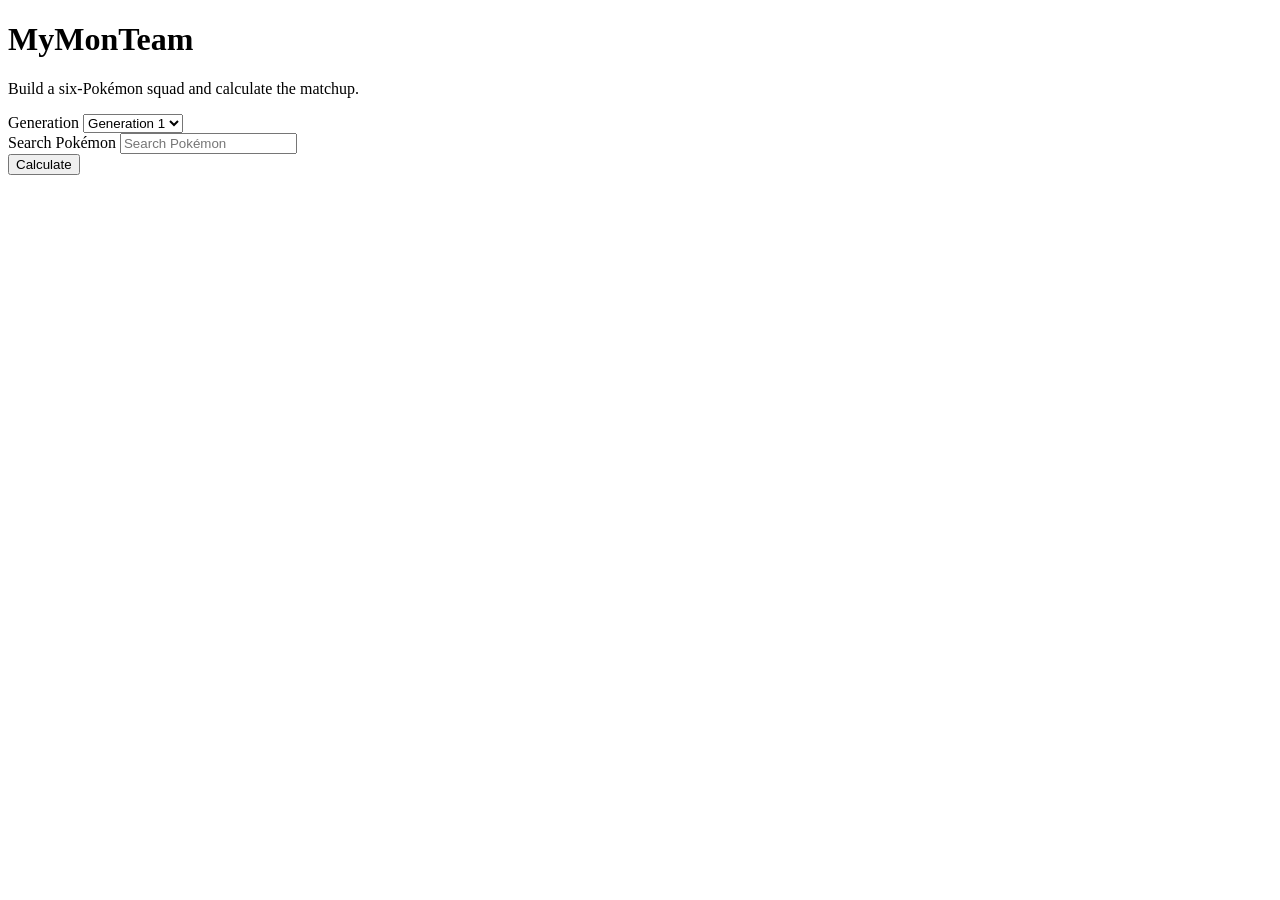
==== MyMonTeam/MyMonTeam.html @ 39538b88 "Create MyMonTeam.html" ====
<!DOCTYPE html>
<html lang="en">
<head>
    <meta charset="UTF-8">
    <meta name="viewport" content="width=device-width, initial-scale=1.0">
    <title>MyMonTeam</title>
    <link rel="stylesheet" href="MyMonTeam.css">
</head>
<body>
    <div class="page">
        <header>
            <div class="brand">
                <div class="pokeball" aria-hidden="true"></div>
                <div>
                    <h1>MyMonTeam</h1>
                    <p class="subtitle">Build a six-Pokémon squad and calculate the matchup.</p>
                </div>
            </div>
            <div class="gen-select">
                <label for="generation">Generation</label>
                <select id="generation" name="generation">
                    <option value="1" selected>Generation 1</option>
                    <option value="2">Generation 2</option>
                    <option value="3">Generation 3</option>
                    <option value="4">Generation 4</option>
                    <option value="5">Generation 5</option>
                    <option value="6">Generation 6</option>
                    <option value="7">Generation 7</option>
                    <option value="8">Generation 8</option>
                    <option value="9">Generation 9</option>
                </select>
            </div>
        </header>

        <section class="search">
            <label for="pokemon-search">Search Pokémon</label>
            <input id="pokemon-search" type="search" name="pokemon-search" placeholder="Search Pokémon">
        </section>
        
        <main class="team-grid" id="team">

        </main>

        <div class="actions">
            <button class="calculate" type="button">Calculate</button>
        </div>
    </div>

    <script src="MyMonTeam.js"></script>
</body>
</html>
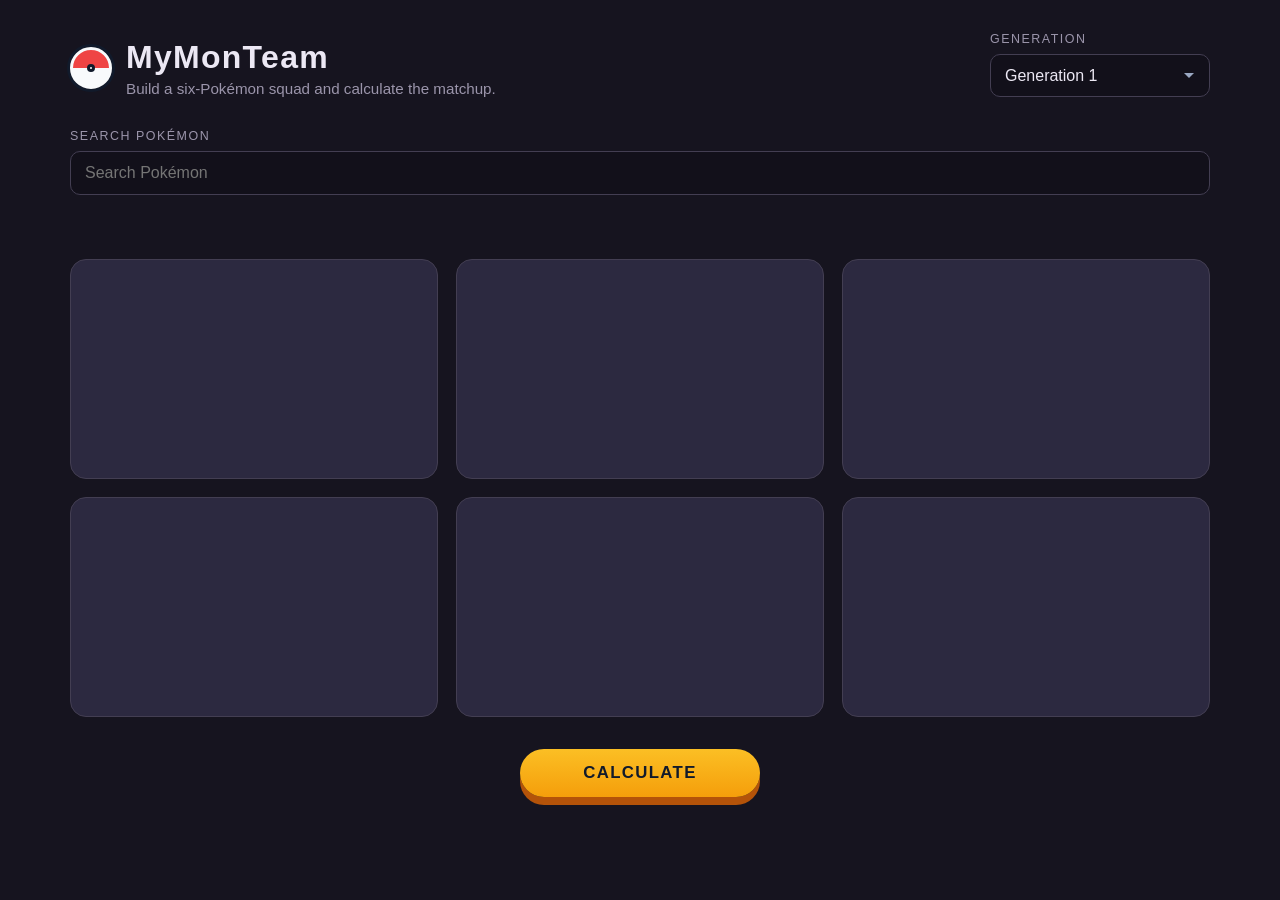
==== commit 9abb1bde: "Update MyMonTeam.html" ====
--- a/MyMonTeam/MyMonTeam.html
+++ b/MyMonTeam/MyMonTeam.html
@@ -1,11 +1,13 @@
 <!DOCTYPE html>
 <html lang="en">
+
 <head>
     <meta charset="UTF-8">
     <meta name="viewport" content="width=device-width, initial-scale=1.0">
     <title>MyMonTeam</title>
     <link rel="stylesheet" href="MyMonTeam.css">
 </head>
+
 <body>
     <div class="page">
         <header>
@@ -34,9 +36,11 @@
 
         <section class="search">
             <label for="pokemon-search">Search Pokémon</label>
-            <input id="pokemon-search" type="search" name="pokemon-search" placeholder="Search Pokémon">
+            <input id="pokemon-search" type="search" name="pokemon-search" placeholder="Search Pokémon"
+                autocomplete="off">
+            <div id="search-results"></div>
         </section>
-        
+
         <main class="team-grid" id="team">
 
         </main>
@@ -48,4 +52,5 @@
 
     <script src="MyMonTeam.js"></script>
 </body>
+
 </html>
--- a/MyMonTeam/MyMonTeam.css
+++ b/MyMonTeam/MyMonTeam.css
@@ -0,0 +1,226 @@
+:root {
+    --bg: #16141f;
+    --panel: #2c2940;
+    --line: #433e52;
+    --text: #ece8f4;
+    --muted: #9b95ab;
+    --accent: #8b7cb8;
+    --slot: #12101a;
+}
+
+* {
+    box-sizing: border-box;
+}
+
+body {
+    margin: 0;
+    min-height: 100vh;
+    font-family: "Trebuchet MS", "Segoe UI", sans-serif;
+    color: var(--text);
+    background: var(--bg);
+}
+
+.page {
+    max-width: 1180px;
+    margin: 0 auto;
+    padding: 32px 20px 64px;
+}
+
+header {
+    display: flex;
+    flex-wrap: wrap;
+    align-items: end;
+    justify-content: space-between;
+    gap: 20px;
+    margin-bottom: 28px;
+}
+
+.brand {
+    display: flex;
+    align-items: center;
+    gap: 14px;
+}
+
+.pokeball {
+    width: 42px;
+    height: 42px;
+    border-radius: 50%;
+    background: linear-gradient(to bottom, #ef4444 49%, #f8fafc 51%);
+    border: 3px solid #f8fafc;
+    position: relative;
+    box-shadow: 0 0 0 3px #111a2b;
+}
+
+.pokeball::after {
+    content: "";
+    position: absolute;
+    inset: 14px;
+    border-radius: 50%;
+    background: #f8fafc;
+    border: 3px solid #111a2b;
+}
+
+h1 {
+    margin: 0;
+    font-size: 2rem;
+    letter-spacing: 0.04em;
+}
+
+.subtitle {
+    margin: 4px 0 0;
+    color: var(--muted);
+    font-size: 0.95rem;
+}
+
+.gen-select {
+    display: flex;
+    flex-direction: column;
+    gap: 8px;
+    min-width: 220px;
+}
+
+label {
+    font-size: 0.78rem;
+    text-transform: uppercase;
+    letter-spacing: 0.12em;
+    color: var(--muted);
+}
+
+select,
+input[type="search"] {
+    width: 100%;
+    color: var(--text);
+    border: 1px solid var(--line);
+    border-radius: 10px;
+    font: inherit;
+}
+
+select {
+    appearance: none;
+    background: var(--slot) url("data:image/svg+xml,%3Csvg xmlns='http://www.w3.org/2000/svg' width='12' height='8' viewBox='0 0 12 8'%3E%3Cpath fill='%239aa8c2' d='M1 1l5 5 5-5'/%3E%3C/svg%3E") no-repeat right 14px center;
+    padding: 12px 38px 12px 14px;
+    cursor: pointer;
+}
+
+input[type="search"] {
+    background: var(--slot);
+    padding: 12px 14px;
+}
+
+select:hover,
+select:focus,
+input[type="search"]:hover,
+input[type="search"]:focus {
+    outline: none;
+    border-color: var(--accent);
+}
+
+.team-grid {
+    display: grid;
+    grid-template-columns: repeat(3, 1fr);
+    gap: 18px;
+}
+
+.mon-card {
+    min-height: 220px;
+    background: var(--panel);
+    border: 1px solid var(--line);
+    border-radius: 16px;
+}
+
+.search {
+    display: flex;
+    flex-direction: column;
+    gap: 8px;
+    margin-top: 32px;
+    margin-bottom: 64px;
+    position: relative;
+    z-index: 10;
+}
+
+.actions {
+    display: flex;
+    justify-content: center;
+    margin-top: 32px;
+}
+
+.calculate {
+    min-width: 240px;
+    border: 0;
+    border-radius: 999px;
+    padding: 14px 28px;
+    font: inherit;
+    font-size: 1.05rem;
+    font-weight: 700;
+    letter-spacing: 0.08em;
+    text-transform: uppercase;
+    color: #111a2b;
+    background: linear-gradient(180deg, #fbbf24 0%, #f59e0b 100%);
+    cursor: pointer;
+    box-shadow: 0 8px 0 #b45309;
+}
+
+.calculate:hover {
+    filter: brightness(1.05);
+}
+
+.calculate:active {
+    transform: translateY(3px);
+    box-shadow: 0 5px 0 #b45309;
+}
+
+@media (max-width: 980px) {
+    .team-grid {
+        grid-template-columns: repeat(2, 1fr);
+    }
+}
+
+@media (max-width: 640px) {
+    .team-grid {
+        grid-template-columns: 1fr;
+    }
+}
+
+.pokemon-result {
+    padding: 10px 12px;
+    background: var(--panel);
+    border: 1px solid var(--line);
+    border-radius: 8px;
+    margin-bottom: 4px;
+    color: var(--text);
+    cursor: pointer;
+}
+
+.pokemon-result:hover {
+    background: var(--accent);
+}
+
+#search-results {
+    position: absolute;
+    top: 100%;
+    left: 0;
+    right: 0;
+    margin-top: 4px;
+    max-height: 320px;
+    overflow-y: auto;
+    z-index: 10;
+}
+
+
+.pokemon-result {
+    padding: 10px 12px;
+    background: var(--panel);
+    border: 1px solid var(--line);
+    border-radius: 8px;
+    margin-bottom: 4px;
+    color: var(--text);
+    cursor: pointer;
+}
+
+.pokemon-result:hover {
+    background: var(--accent);
+}
+
+.pokemon-result[style*="cursor: default"] {
+    cursor: default;
+}
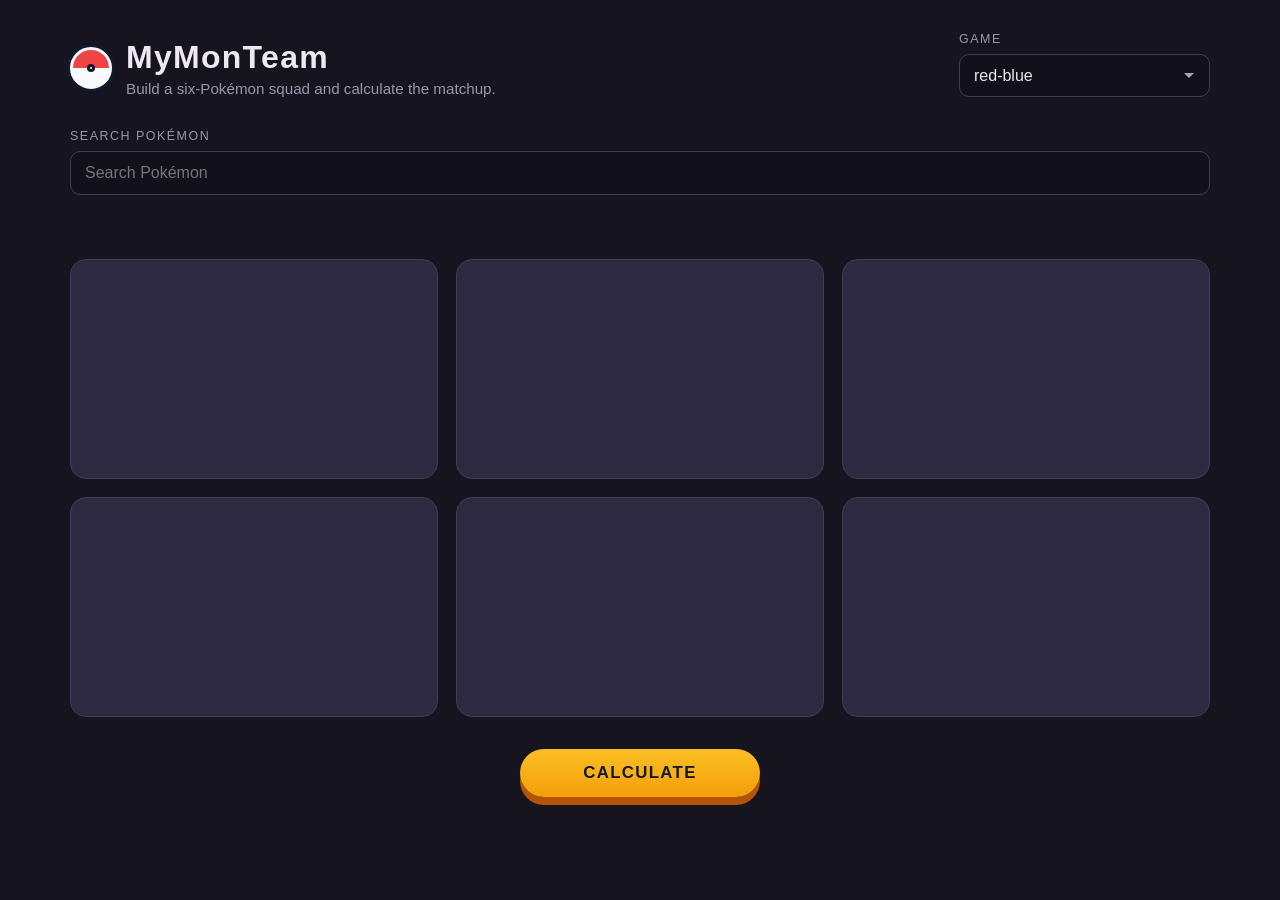
==== commit 34758ac0: "Update MyMonTeam.html" ====
--- a/MyMonTeam/MyMonTeam.html
+++ b/MyMonTeam/MyMonTeam.html
@@ -18,18 +18,22 @@
                     <p class="subtitle">Build a six-Pokémon squad and calculate the matchup.</p>
                 </div>
             </div>
-            <div class="gen-select">
-                <label for="generation">Generation</label>
-                <select id="generation" name="generation">
-                    <option value="1" selected>Generation 1</option>
-                    <option value="2">Generation 2</option>
-                    <option value="3">Generation 3</option>
-                    <option value="4">Generation 4</option>
-                    <option value="5">Generation 5</option>
-                    <option value="6">Generation 6</option>
-                    <option value="7">Generation 7</option>
-                    <option value="8">Generation 8</option>
-                    <option value="9">Generation 9</option>
+            <div class="game-select">
+                <label for="game">Game</label>
+                <select id="game-select" name="game-select">
+                    <option value="generation-i" selected>red-blue</option>
+                    <option value="generation-i">yellow</option>
+                    <option value="generation-ii">gold-silver</option>
+                    <option value="generation-ii">crystal</option>
+                    <option value="generation-iii">ruby-sapphire</option>
+                    <option value="generation-iii">emerald</option>
+                    <option value="generation-iii">firered-leafgreen</option>
+                    <option value="generation-iv">diamond-pearl</option>
+                    <option value="generation-iv">platinum</option>
+                    <option value="generation-iv">heartgold-soulsilver</option>
+                    <option value="generation-v">black-white</option>
+                    <option value="generation-vi">x-y</option>
+                    <option value="generation-vi">omega-ruby-alpha-sapphire</option>
                 </select>
             </div>
         </header>
@@ -37,7 +41,7 @@
         <section class="search">
             <label for="pokemon-search">Search Pokémon</label>
             <input id="pokemon-search" type="search" name="pokemon-search" placeholder="Search Pokémon"
-                autocomplete="off">
+                autocomplete="off" autocorrect="off" spellcheck="false">
             <div id="search-results"></div>
         </section>
 
--- a/MyMonTeam/MyMonTeam.css
+++ b/MyMonTeam/MyMonTeam.css
@@ -1,3 +1,6 @@
+/*
+   Theme Variables
+   */
 :root {
     --bg: #16141f;
     --panel: #2c2940;
@@ -6,12 +9,23 @@
     --muted: #9b95ab;
     --accent: #8b7cb8;
     --slot: #12101a;
-}
-
+
+    --radius-input: 10px;
+    --radius-card: 16px;
+    --radius-results: 14px;
+    --transition: 0.15s ease;
+}
+
+/* Apply consistent sizing to all elements. */
 * {
     box-sizing: border-box;
 }
 
+
+
+/* 
+   Page Layout
+   */
 body {
     margin: 0;
     min-height: 100vh;
@@ -20,12 +34,18 @@
     background: var(--bg);
 }
 
+/* Center the page and limit its maximum width. */
 .page {
     max-width: 1180px;
     margin: 0 auto;
     padding: 32px 20px 64px;
 }
 
+
+
+/* 
+   Header and Branding
+   */
 header {
     display: flex;
     flex-wrap: wrap;
@@ -35,78 +55,97 @@
     margin-bottom: 28px;
 }
 
+/* Align the Poké Ball logo with the site title. */
 .brand {
     display: flex;
     align-items: center;
     gap: 14px;
 }
 
+/* Create the Poké Ball logo using CSS. */
 .pokeball {
+    position: relative;
     width: 42px;
     height: 42px;
+    border: 3px solid #f8fafc;
     border-radius: 50%;
-    background: linear-gradient(to bottom, #ef4444 49%, #f8fafc 51%);
-    border: 3px solid #f8fafc;
-    position: relative;
+    background: linear-gradient(to bottom,
+            #ef4444 49%,
+            #f8fafc 51%);
     box-shadow: 0 0 0 3px #111a2b;
 }
 
+/* Add the center button to the Poké Ball logo. */
 .pokeball::after {
-    content: "";
     position: absolute;
     inset: 14px;
+    content: "";
+    border: 3px solid #111a2b;
     border-radius: 50%;
     background: #f8fafc;
-    border: 3px solid #111a2b;
-}
-
+}
+
+/* Main site title. */
 h1 {
     margin: 0;
     font-size: 2rem;
     letter-spacing: 0.04em;
 }
 
+/* Subtitle beneath the site title. */
 .subtitle {
     margin: 4px 0 0;
     color: var(--muted);
     font-size: 0.95rem;
 }
 
-.gen-select {
+
+
+/* 
+   Form Controls
+   */
+/* Game selector layout. */
+.game-select {
     display: flex;
     flex-direction: column;
     gap: 8px;
     min-width: 220px;
 }
 
+/* Shared styling for form labels. */
 label {
+    color: var(--muted);
     font-size: 0.78rem;
+    letter-spacing: 0.12em;
     text-transform: uppercase;
-    letter-spacing: 0.12em;
-    color: var(--muted);
-}
-
+}
+
+/* Shared styling for the generation selector
+   and Pokémon search input. */
 select,
 input[type="search"] {
     width: 100%;
-    color: var(--text);
     border: 1px solid var(--line);
-    border-radius: 10px;
+    border-radius: var(--radius-input);
+    color: var(--text);
     font: inherit;
 }
 
+/* Customize the generation dropdown. */
 select {
     appearance: none;
+    padding: 12px 38px 12px 14px;
     background: var(--slot) url("data:image/svg+xml,%3Csvg xmlns='http://www.w3.org/2000/svg' width='12' height='8' viewBox='0 0 12 8'%3E%3Cpath fill='%239aa8c2' d='M1 1l5 5 5-5'/%3E%3C/svg%3E") no-repeat right 14px center;
-    padding: 12px 38px 12px 14px;
     cursor: pointer;
 }
 
+/* Style the Pokémon search input. */
 input[type="search"] {
+    padding: 12px 14px;
     background: var(--slot);
-    padding: 12px 14px;
-}
-
+}
+
+/* Highlight form controls when hovered or focused. */
 select:hover,
 select:focus,
 input[type="search"]:hover,
@@ -115,112 +154,198 @@
     border-color: var(--accent);
 }
 
-.team-grid {
-    display: grid;
-    grid-template-columns: repeat(3, 1fr);
-    gap: 18px;
-}
-
-.mon-card {
-    min-height: 220px;
-    background: var(--panel);
-    border: 1px solid var(--line);
-    border-radius: 16px;
-}
-
+
+
+/* 
+   Pokémon Search and Autocomplete
+   */
+/* Position the search dropdown relative to the
+   search section so it overlays the page content. */
 .search {
+    position: relative;
+    z-index: 10;
     display: flex;
     flex-direction: column;
     gap: 8px;
     margin-top: 32px;
     margin-bottom: 64px;
+}
+
+/* Floating autocomplete results panel. */
+#search-results {
+    position: absolute;
+    z-index: 10;
+    top: 100%;
+    right: 0;
+    left: 0;
+    margin-top: 6px;
+    border-radius: var(--radius-results);
+    background: rgba(44, 41, 64, 0.96);
+    box-shadow: 0 10px 30px rgba(0, 0, 0, 0.25);
+    backdrop-filter: blur(20px);
+    -webkit-backdrop-filter: blur(20px);
+    overflow: hidden;
+}
+
+/* Individual Pokémon search results. */
+.pokemon-result {
+    padding: 12px 16px;
+    color: var(--text);
+    cursor: pointer;
+    transition: background var(--transition);
+}
+
+/* Separate consecutive results with subtle borders. */
+.pokemon-result+.pokemon-result {
+    border-top: 1px solid var(--line);
+}
+
+/* Highlight a result when the mouse hovers over it. */
+.pokemon-result:hover {
+    background: rgba(139, 124, 184, 0.25);
+}
+
+/* Visually distinguish the currently selected result. */
+.pokemon-result.highlighted {
+    background: rgba(139, 124, 184, 0.4);
+}
+
+/* Prevent the "No Pokémon found" message from
+   displaying a pointer cursor. */
+.pokemon-result[style*="cursor: default"] {
+    cursor: default;
+}
+
+
+
+/* 
+   Team Grid and Pokémon Cards
+   */
+/* Arrange the six team slots in three columns. */
+.team-grid {
+    display: grid;
+    grid-template-columns: repeat(3, minmax(0, 1fr));
+    gap: 18px;
+}
+
+/* Center the Pokémon content inside each card. */
+.mon-card {
     position: relative;
-    z-index: 10;
-}
-
+    display: flex;
+    flex-direction: column;
+    align-items: center;
+    justify-content: center;
+    gap: 8px;
+    min-height: 220px;
+    background: var(--panel);
+    border: 1px solid var(--line);
+    border-radius: var(--radius-card);
+}
+
+/* Keep Pokémon sprites at a consistent size
+   without distorting their proportions. */
+.pokemon-sprite {
+    width: 140px;
+    height: 140px;
+    object-fit: contain;
+}
+
+/* Style Pokémon names displayed beneath sprites. */
+.pokemon-name {
+    margin: 0;
+    color: var(--text);
+    font-size: 1rem;
+    font-weight: 700;
+    text-transform: capitalize;
+}
+
+/* Remove Pokémon button */
+.remove-pokemon {
+    position: absolute;
+    top: 10px;
+    right: 10px;
+    display: grid;
+    place-items: center;
+    width: 28px;
+    height: 28px;
+    padding: 0;
+    border: 1px solid var(--line);
+    border-radius: 50%;
+    color: var(--text);
+    background: var(--slot);
+    font: inherit;
+    font-size: 20px;
+    line-height: 1;
+    cursor: pointer;
+    transition: background var(--transition);
+}
+
+.remove-pokemon:hover {
+    background: #b91c1c;
+}
+
+.remove-pokemon:focus-visible {
+    outline: 2px solid var(--accent);
+    outline-offset: 2px;
+}
+
+
+
+/* 
+   Calculate Button
+   */
+/* Center the calculate button beneath the team. */
 .actions {
     display: flex;
     justify-content: center;
     margin-top: 32px;
 }
 
+/* Main team calculation button. */
 .calculate {
     min-width: 240px;
+    padding: 14px 28px;
     border: 0;
     border-radius: 999px;
-    padding: 14px 28px;
+    color: #111a2b;
+    background: linear-gradient(180deg,
+            #fbbf24 0%,
+            #f59e0b 100%);
+    box-shadow: 0 8px 0 #b45309;
     font: inherit;
     font-size: 1.05rem;
     font-weight: 700;
     letter-spacing: 0.08em;
     text-transform: uppercase;
-    color: #111a2b;
-    background: linear-gradient(180deg, #fbbf24 0%, #f59e0b 100%);
     cursor: pointer;
-    box-shadow: 0 8px 0 #b45309;
-}
-
+}
+
+/* Slightly brighten the button on hover. */
 .calculate:hover {
     filter: brightness(1.05);
 }
 
+/* Create a pressed-button effect when clicked. */
 .calculate:active {
     transform: translateY(3px);
     box-shadow: 0 5px 0 #b45309;
 }
 
+
+
+/* 
+   Responsive Layout
+   */
+/* Display two team columns on medium screens. */
 @media (max-width: 980px) {
     .team-grid {
-        grid-template-columns: repeat(2, 1fr);
+        grid-template-columns: repeat(2, minmax(0, 1fr));
     }
 }
 
+/* Stack team cards vertically on small screens. */
 @media (max-width: 640px) {
     .team-grid {
-        grid-template-columns: 1fr;
+        grid-template-columns: minmax(0, 1fr);
     }
 }
-
-.pokemon-result {
-    padding: 10px 12px;
-    background: var(--panel);
-    border: 1px solid var(--line);
-    border-radius: 8px;
-    margin-bottom: 4px;
-    color: var(--text);
-    cursor: pointer;
-}
-
-.pokemon-result:hover {
-    background: var(--accent);
-}
-
-#search-results {
-    position: absolute;
-    top: 100%;
-    left: 0;
-    right: 0;
-    margin-top: 4px;
-    max-height: 320px;
-    overflow-y: auto;
-    z-index: 10;
-}
-
-
-.pokemon-result {
-    padding: 10px 12px;
-    background: var(--panel);
-    border: 1px solid var(--line);
-    border-radius: 8px;
-    margin-bottom: 4px;
-    color: var(--text);
-    cursor: pointer;
-}
-
-.pokemon-result:hover {
-    background: var(--accent);
-}
-
-.pokemon-result[style*="cursor: default"] {
-    cursor: default;
-}
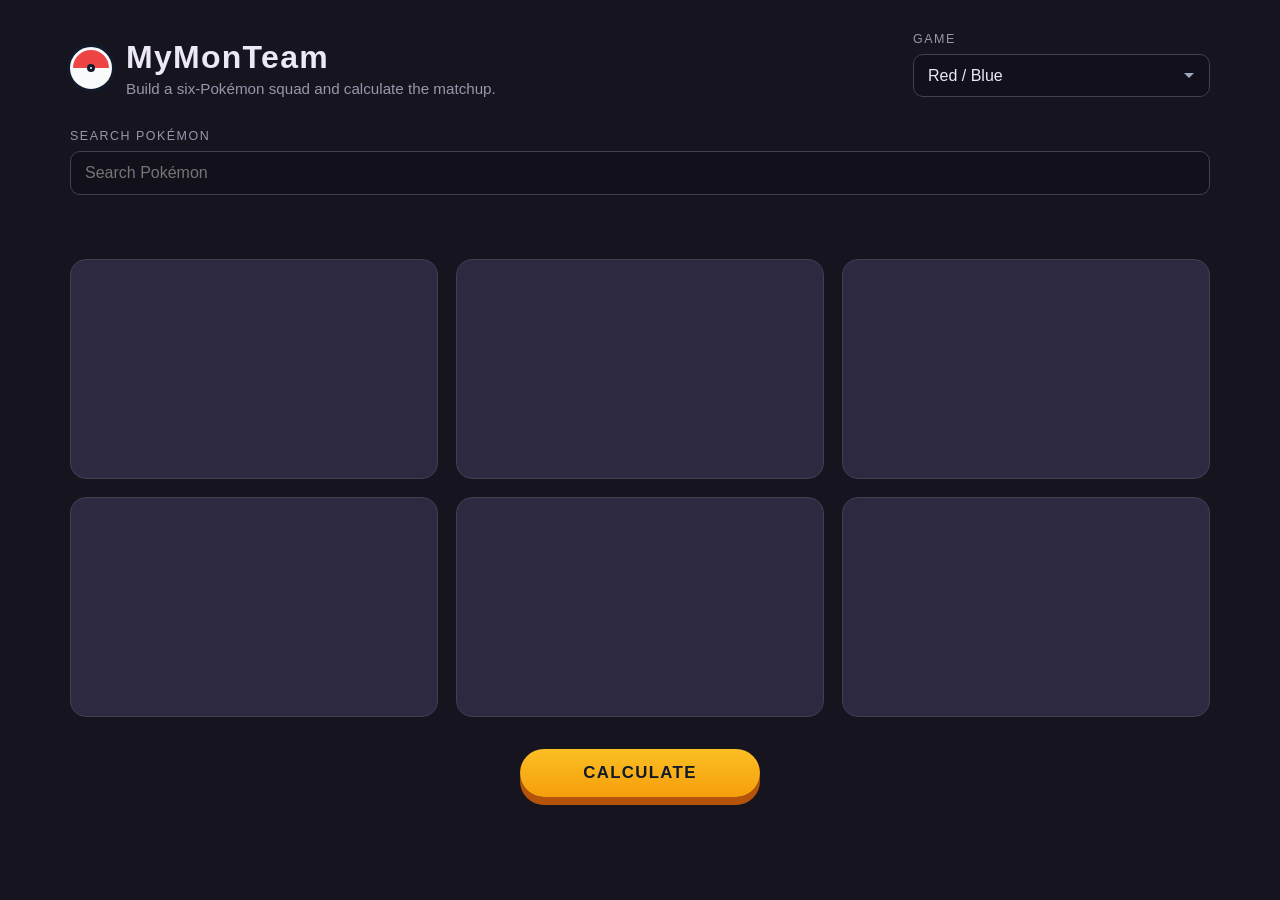
==== commit 219c5b89: "Update MyMonTeam.html" ====
--- a/MyMonTeam/MyMonTeam.html
+++ b/MyMonTeam/MyMonTeam.html
@@ -21,19 +21,26 @@
             <div class="game-select">
                 <label for="game">Game</label>
                 <select id="game-select" name="game-select">
-                    <option value="generation-i" selected>red-blue</option>
-                    <option value="generation-i">yellow</option>
-                    <option value="generation-ii">gold-silver</option>
-                    <option value="generation-ii">crystal</option>
-                    <option value="generation-iii">ruby-sapphire</option>
-                    <option value="generation-iii">emerald</option>
-                    <option value="generation-iii">firered-leafgreen</option>
-                    <option value="generation-iv">diamond-pearl</option>
-                    <option value="generation-iv">platinum</option>
-                    <option value="generation-iv">heartgold-soulsilver</option>
-                    <option value="generation-v">black-white</option>
-                    <option value="generation-vi">x-y</option>
-                    <option value="generation-vi">omega-ruby-alpha-sapphire</option>
+                    <option value="generation-i" selected>Red / Blue</option>
+                    <option value="generation-i">Yellow</option>
+                    <option value="generation-ii">Gold / Silver</option>
+                    <option value="generation-ii">Crystal</option>
+                    <option value="generation-iii">Ruby / Sapphire</option>
+                    <option value="generation-iii">Emerald</option>
+                    <option value="generation-iii">FireRed / LeafGreen</option>
+                    <option value="generation-iv">Diamond / Pearl</option>
+                    <option value="generation-iv">Platinum</option>
+                    <option value="generation-iv">HeartGold / SoulSilver</option>
+                    <option value="generation-v">Black / White</option>
+                    <option value="generation-v">Black 2 / White 2</option>
+                    <option value="generation-vi">X / Y</option>
+                    <option value="generation-vi">Omega Ruby / Alpha Sapphire</option>
+                    <option value="generation-vii">Sun / Moon</option>
+                    <option value="generation-vii">Ultra Sun / Ultra Moon</option>
+                    <option value="generation-vii">Let's Go Pikachu / Let's Go Eevee</option>
+                    <option value="generation-viii">Sword / Shield</option>
+                    <option value="generation-viii">Brilliant Diamond / Shining Pearl</option>
+                    <option value="generation-ix">Scarlet / Violet</option>
                 </select>
             </div>
         </header>
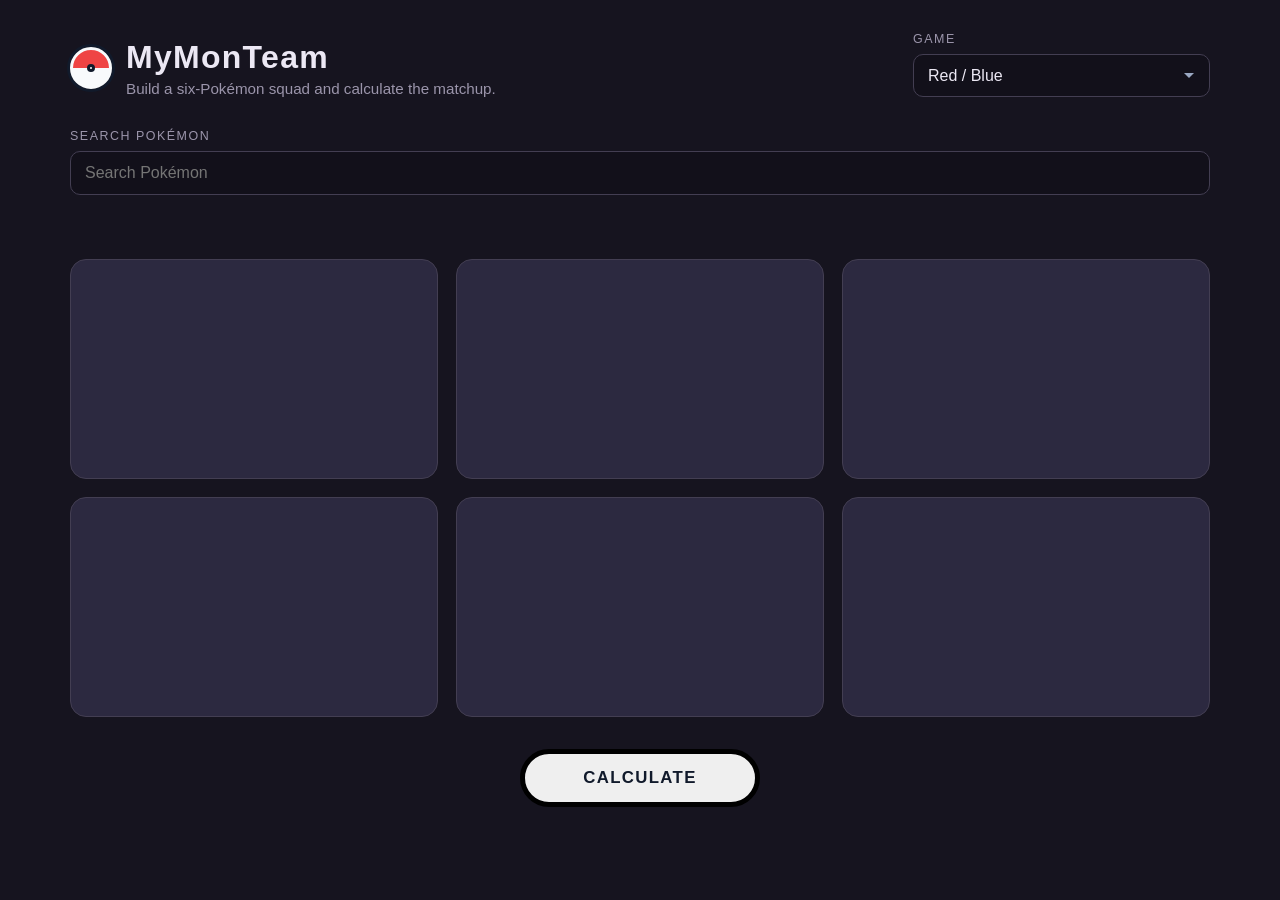
==== commit 70732afe: "Sync local MyMonTeam files" ====
--- a/MyMonTeam/MyMonTeam.html
+++ b/MyMonTeam/MyMonTeam.html
@@ -57,11 +57,11 @@
         </main>
 
         <div class="actions">
-            <button class="calculate" type="button">Calculate</button>
+            <button id="calcButton" class="calculate" type="button">Calculate</button>
         </div>
     </div>
 
     <script src="MyMonTeam.js"></script>
 </body>
 
-</html>
+</html>
--- a/MyMonTeam/MyMonTeam.css
+++ b/MyMonTeam/MyMonTeam.css
@@ -240,6 +240,7 @@
     background: var(--panel);
     border: 1px solid var(--line);
     border-radius: var(--radius-card);
+    padding-top: 12px;
 }
 
 /* Keep Pokémon sprites at a consistent size
@@ -289,6 +290,61 @@
     outline-offset: 2px;
 }
 
+.moves-container {
+    display: grid;
+    grid-template-columns: repeat(2, minmax(0, 1fr));
+    gap: 8px;
+    width: 100%;
+    padding: 0 14px 14px;
+}
+
+.move-slot {
+    position: relative;
+    min-width: 0;
+    width: 100%;
+}
+
+.move-search-input {
+    min-width: 0;
+}
+
+.move-search-results {
+    position: absolute;
+    z-index: 20;
+    top: calc(100% + 4px);
+    left: 0;
+    right: 0;
+
+    max-height: 180px;
+    overflow-y: auto;
+
+    border-radius: var(--radius-results);
+    background: var(--panel);
+    box-shadow: 0 10px 30px rgba(0, 0, 0, 0.25);
+}
+
+.move-result {
+    padding: 10px 12px;
+    color: var(--text);
+    font-size: 0.85rem;
+    cursor: pointer;
+    overflow-wrap: anywhere;
+    transition: background var(--transition);
+}
+
+.move-result + .move-result {
+    border-top: 1px solid var(--line);
+}
+
+.move-result:hover {
+    background: rgba(139, 124, 184, 0.25);
+}
+
+.move-slot:hover {
+    border-color: var(--accent);
+    background: var(--panel);
+}
+
 
 
 /* 
@@ -305,13 +361,12 @@
 .calculate {
     min-width: 240px;
     padding: 14px 28px;
-    border: 0;
+    border-width: 5px;
+    border-color: black;
+    border-style: solid;
     border-radius: 999px;
     color: #111a2b;
-    background: linear-gradient(180deg,
-            #fbbf24 0%,
-            #f59e0b 100%);
-    box-shadow: 0 8px 0 #b45309;
+    /*box-shadow: 0 8px 0 #b45309;*/
     font: inherit;
     font-size: 1.05rem;
     font-weight: 700;
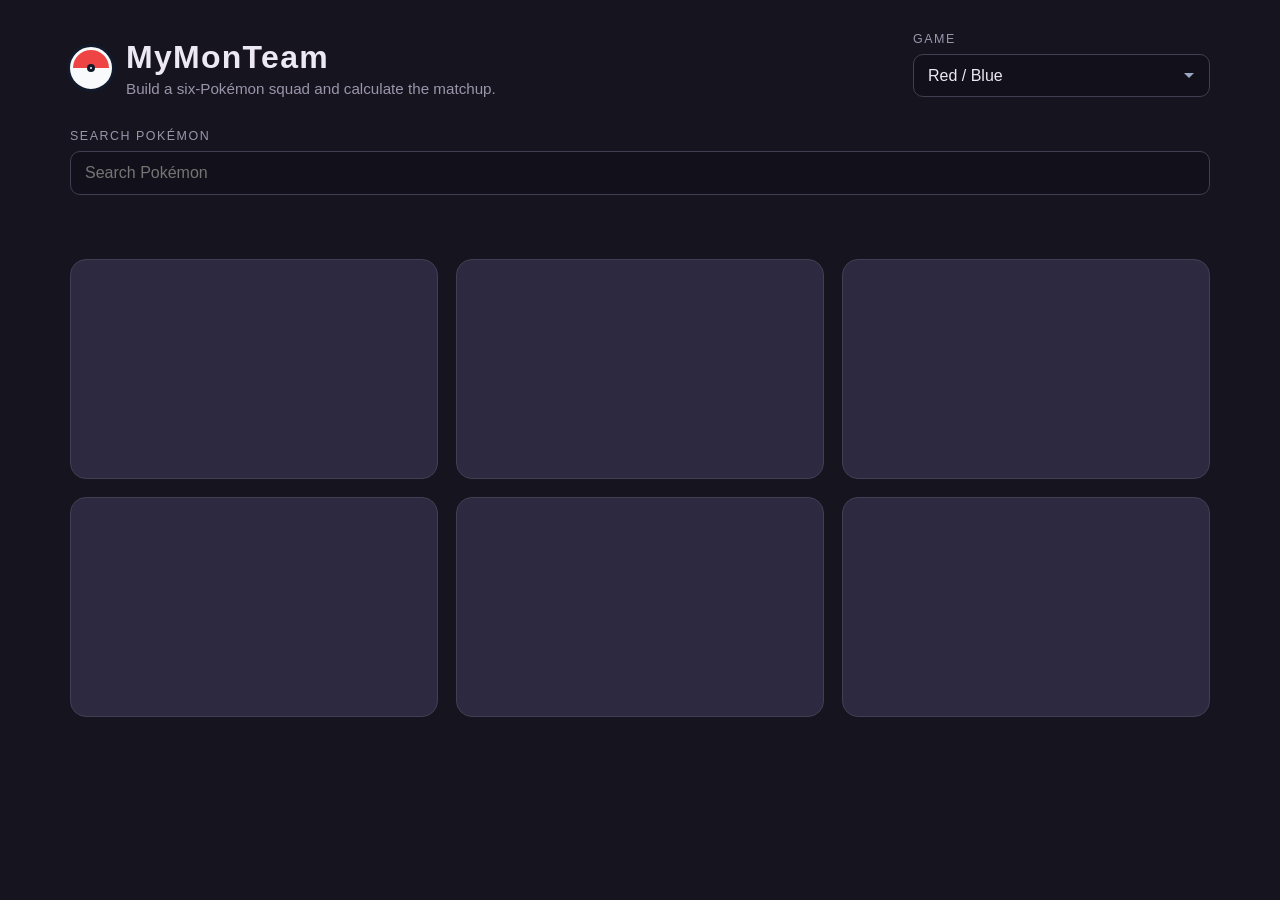
==== commit 32818bc8: "adding automatic team calculation" ====
--- a/MyMonTeam/MyMonTeam.html
+++ b/MyMonTeam/MyMonTeam.html
@@ -56,9 +56,10 @@
 
         </main>
 
-        <div class="actions">
-            <button id="calcButton" class="calculate" type="button">Calculate</button>
-        </div>
+        <section class="analysis-panel" id="type-analysis" hidden>
+            <h2>Team Type Weaknesses</h2>
+            <div id="analysis-output"></div>
+        </section>
     </div>
 
     <script src="MyMonTeam.js"></script>
--- a/MyMonTeam/MyMonTeam.css
+++ b/MyMonTeam/MyMonTeam.css
@@ -332,7 +332,7 @@
     transition: background var(--transition);
 }
 
-.move-result + .move-result {
+.move-result+.move-result {
     border-top: 1px solid var(--line);
 }
 
@@ -386,6 +386,165 @@
     box-shadow: 0 5px 0 #b45309;
 }
 
+/* Team Type Weakness Analysis */
+
+.analysis-panel {
+    margin-top: 32px;
+    padding: 24px;
+    background: var(--panel);
+    border: 1px solid var(--line);
+    border-radius: var(--radius-card);
+}
+
+.analysis-panel[hidden] {
+    display: none;
+}
+
+.analysis-panel h2 {
+    margin: 0 0 8px;
+    margin-bottom: 16px;
+}
+
+.analysis-description,
+#analysis-status {
+    color: var(--muted);
+}
+
+.analysis-summary {
+    margin: 16px 0;
+    font-weight: 600;
+    line-height: 1.6;
+}
+
+.analysis-table-scroll {
+    overflow-x: auto;
+    border: 1px solid var(--line);
+    border-radius: 12px;
+}
+
+.analysis-table {
+    width: 100%;
+    border-collapse: collapse;
+    white-space: nowrap;
+    font-size: 0.85rem;
+}
+
+.analysis-table th,
+.analysis-table td {
+    padding: 11px 12px;
+    border-bottom: 1px solid var(--line);
+    text-align: center;
+}
+
+.analysis-table thead th {
+    background: #211e30;
+}
+
+.analysis-table tbody th {
+    text-align: left;
+    background: #252236;
+}
+
+.analysis-mon-name {
+    display: block;
+    text-transform: capitalize;
+}
+
+.analysis-mon-heading small {
+    display: block;
+    margin-top: 5px;
+    color: var(--muted);
+    font-weight: 400;
+}
+
+.analysis-type {
+    display: inline-block;
+    padding: 5px 10px;
+    border-radius: 20px;
+    border: 1px solid var(--type-color);
+    color: var(--type-color);
+    font-weight: 700;
+    text-transform: capitalize;
+}
+
+.analysis-neutral {
+    color: var(--muted);
+}
+
+.analysis-weak {
+    color: #ffd8d8;
+    background: rgba(218, 67, 77, 0.23);
+    font-weight: 700;
+}
+
+.analysis-quad {
+    background: rgba(218, 67, 77, 0.42);
+}
+
+.analysis-resistant {
+    color: #c2f5d2;
+    background: rgba(57, 145, 96, 0.2);
+}
+
+.analysis-immune {
+    color: #a9c9f7;
+    background: rgba(72, 112, 173, 0.22);
+}
+
+.analysis-count-high {
+    color: #ffd8d8;
+    background: rgba(218, 67, 77, 0.16);
+    font-weight: 700;
+}
+
+.analysis-legend {
+    color: var(--muted);
+    font-size: 0.8rem;
+    line-height: 1.6;
+}
+
+.calculate:disabled {
+    opacity: 0.65;
+    cursor: progress;
+}
+
+/* Highlight types the team has no resistance to */
+
+.analysis-uncovered > th:first-child {
+    box-shadow: inset 4px 0 0 #e9b96e;
+}
+
+.analysis-coverage-gap {
+    background: rgba(233, 185, 110, 0.12);
+    color: #ffd39b;
+    font-weight: 700;
+    min-width: 230px;
+}
+
+.analysis-exposed > th:first-child {
+    box-shadow: inset 4px 0 0 #e07878;
+}
+
+.analysis-exposed .analysis-coverage-gap {
+    background: rgba(218, 67, 77, 0.2);
+    color: #ffd8d8;
+}
+
+.analysis-type-suggestion {
+    display: block;
+    margin-top: 5px;
+    color: var(--muted);
+    font-size: 0.76rem;
+    font-weight: 400;
+    text-transform: capitalize;
+    white-space: normal;
+}
+
+.analysis-coverage-ok {
+    color: #c2f5d2;
+    font-weight: 600;
+    min-width: 180px;
+}
 
 
 /* 
@@ -403,4 +562,4 @@
     .team-grid {
         grid-template-columns: minmax(0, 1fr);
     }
-}
+}
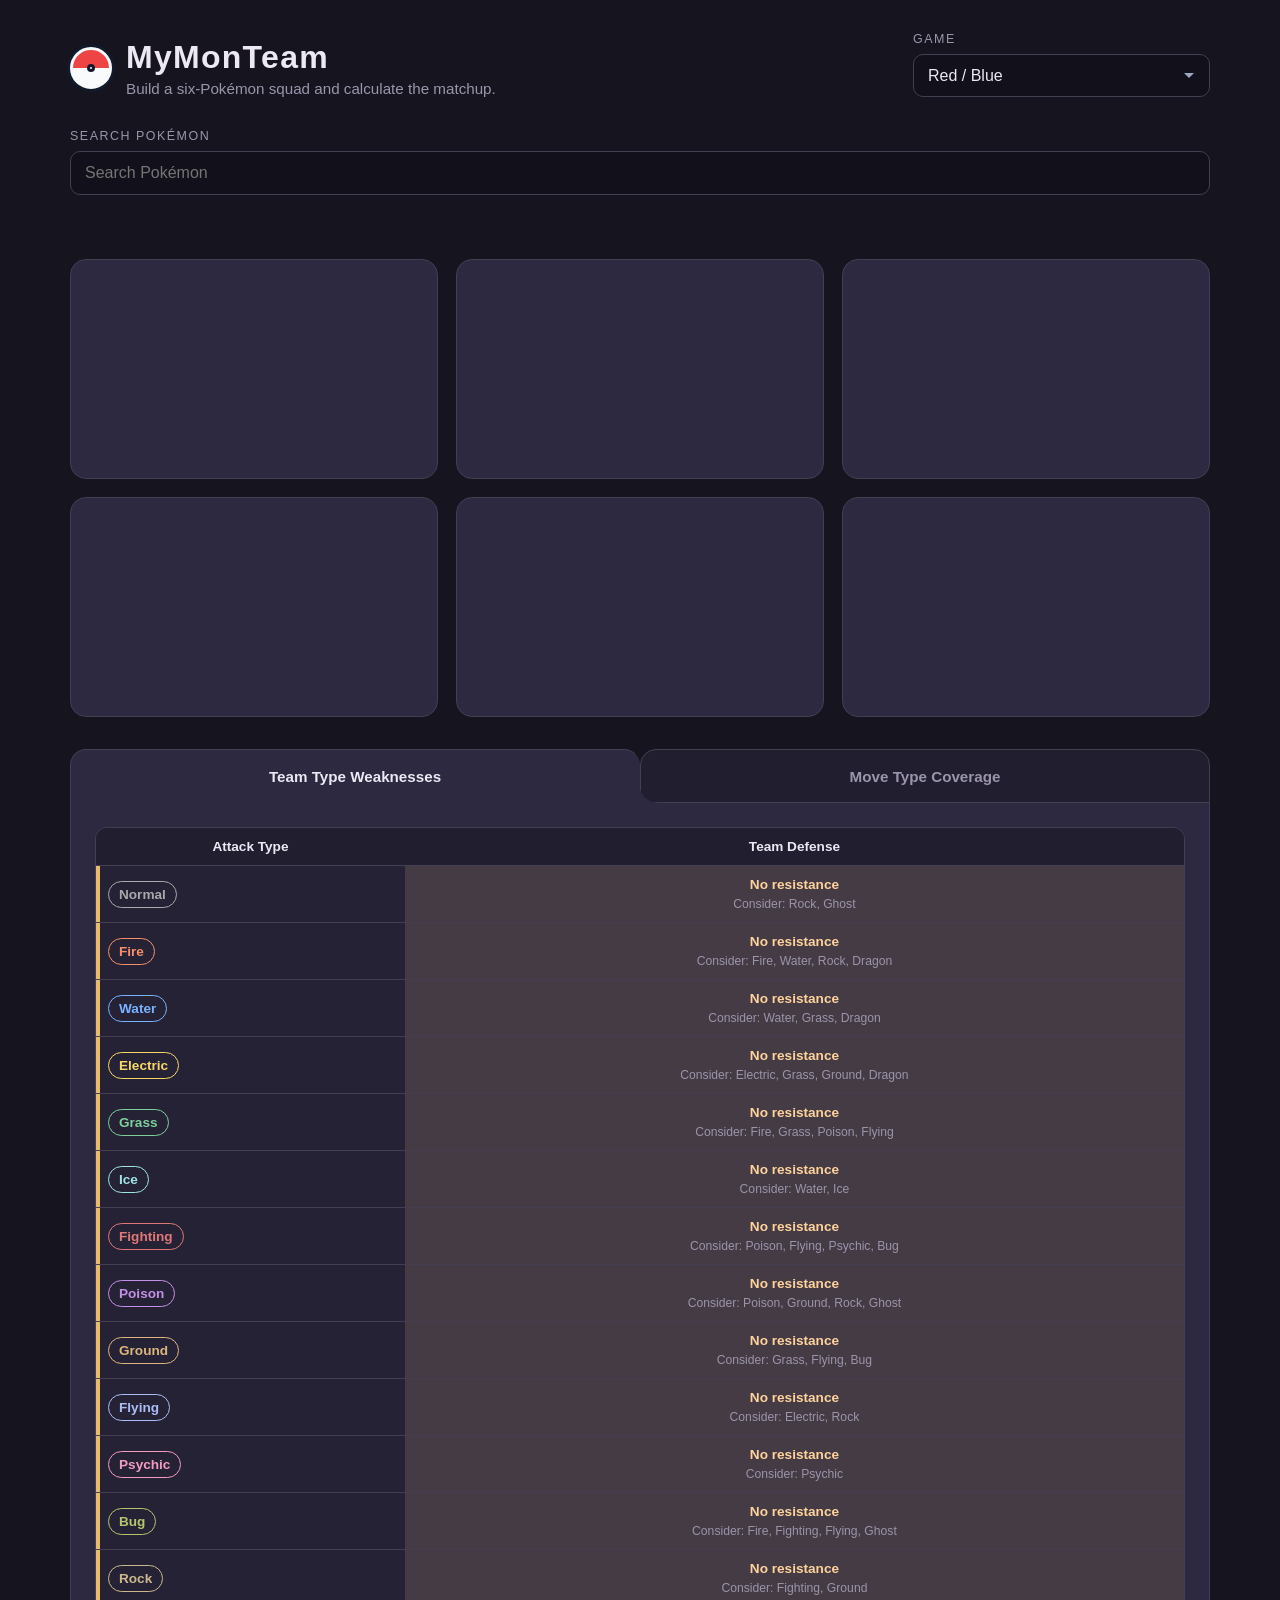
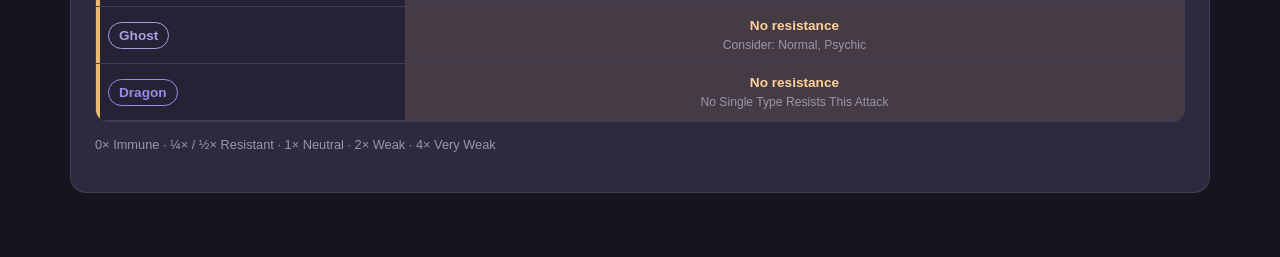
==== commit 5922ef70: "fixing UI of defensive typing" ====
--- a/MyMonTeam/MyMonTeam.html
+++ b/MyMonTeam/MyMonTeam.html
@@ -1,13 +1,11 @@
 <!DOCTYPE html>
 <html lang="en">
-
 <head>
     <meta charset="UTF-8">
     <meta name="viewport" content="width=device-width, initial-scale=1.0">
     <title>MyMonTeam</title>
     <link rel="stylesheet" href="MyMonTeam.css">
 </head>
-
 <body>
     <div class="page">
         <header>
@@ -18,25 +16,27 @@
                     <p class="subtitle">Build a six-Pokémon squad and calculate the matchup.</p>
                 </div>
             </div>
+
             <div class="game-select">
-                <label for="game">Game</label>
+                <label for="game-select">Game</label>
                 <select id="game-select" name="game-select">
-                    <option value="generation-i" selected>Red / Blue</option>
-                    <option value="generation-i">Yellow</option>
-                    <option value="generation-ii">Gold / Silver</option>
-                    <option value="generation-ii">Crystal</option>
-                    <option value="generation-iii">Ruby / Sapphire</option>
-                    <option value="generation-iii">Emerald</option>
-                    <option value="generation-iii">FireRed / LeafGreen</option>
-                    <option value="generation-iv">Diamond / Pearl</option>
-                    <option value="generation-iv">Platinum</option>
-                    <option value="generation-iv">HeartGold / SoulSilver</option>
-                    <option value="generation-v">Black / White</option>
-                    <option value="generation-v">Black 2 / White 2</option>
-                    <option value="generation-vi">X / Y</option>
-                    <option value="generation-vi">Omega Ruby / Alpha Sapphire</option>
-                    <option value="generation-vii">Sun / Moon</option>
-                    <option value="generation-vii">Ultra Sun / Ultra Moon</option>
+                    <!-- data-sprite names are PokéAPI sprite-version keys. -->
+                    <option value="generation-i" data-sprite="red-blue" selected>Red / Blue</option>
+                    <option value="generation-i" data-sprite="yellow">Yellow</option>
+                    <option value="generation-ii" data-sprite="gold">Gold / Silver</option>
+                    <option value="generation-ii" data-sprite="crystal">Crystal</option>
+                    <option value="generation-iii" data-sprite="ruby-sapphire">Ruby / Sapphire</option>
+                    <option value="generation-iii" data-sprite="emerald">Emerald</option>
+                    <option value="generation-iii" data-sprite="firered-leafgreen">FireRed / LeafGreen</option>
+                    <option value="generation-iv" data-sprite="diamond-pearl">Diamond / Pearl</option>
+                    <option value="generation-iv" data-sprite="platinum">Platinum</option>
+                    <option value="generation-iv" data-sprite="heartgold-soulsilver">HeartGold / SoulSilver</option>
+                    <option value="generation-v" data-sprite="black-white">Black / White</option>
+                    <option value="generation-v" data-sprite="black-white">Black 2 / White 2</option>
+                    <option value="generation-vi" data-sprite="x-y">X / Y</option>
+                    <option value="generation-vi" data-sprite="omegaruby-alphasapphire">Omega Ruby / Alpha Sapphire</option>
+                    <option value="generation-vii" data-sprite="ultra-sun-ultra-moon">Sun / Moon</option>
+                    <option value="generation-vii" data-sprite="ultra-sun-ultra-moon">Ultra Sun / Ultra Moon</option>
                     <option value="generation-vii">Let's Go Pikachu / Let's Go Eevee</option>
                     <option value="generation-viii">Sword / Shield</option>
                     <option value="generation-viii">Brilliant Diamond / Shining Pearl</option>
@@ -48,21 +48,36 @@
         <section class="search">
             <label for="pokemon-search">Search Pokémon</label>
             <input id="pokemon-search" type="search" name="pokemon-search" placeholder="Search Pokémon"
-                autocomplete="off" autocorrect="off" spellcheck="false">
+                   autocomplete="off" autocorrect="off" spellcheck="false">
             <div id="search-results"></div>
         </section>
 
-        <main class="team-grid" id="team">
+        <!-- The six team slots are created by JavaScript. -->
+        <main class="team-grid" id="team"></main>
 
-        </main>
+        <section class="analysis-panel" id="type-analysis">
+            <div class="analysis-tabs" role="tablist" aria-label="Team Analysis">
+                <button id="weakness-tab" class="analysis-tab active" type="button" role="tab"
+                        aria-selected="true" aria-controls="weakness-panel">
+                    Team Type Weaknesses
+                </button>
+                <button id="coverage-tab" class="analysis-tab" type="button" role="tab"
+                        aria-selected="false" aria-controls="coverage-panel" tabindex="-1">
+                    Move Type Coverage
+                </button>
+            </div>
 
-        <section class="analysis-panel" id="type-analysis" hidden>
-            <h2>Team Type Weaknesses</h2>
-            <div id="analysis-output"></div>
+            <div class="analysis-tab-content">
+                <div id="weakness-panel" role="tabpanel" aria-labelledby="weakness-tab">
+                    <div id="analysis-output"></div>
+                </div>
+                <div id="coverage-panel" role="tabpanel" aria-labelledby="coverage-tab" hidden>
+                    <p>Move type coverage will appear here.</p>
+                </div>
+            </div>
         </section>
     </div>
 
     <script src="MyMonTeam.js"></script>
 </body>
-
-</html>+</html>
--- a/MyMonTeam/MyMonTeam.css
+++ b/MyMonTeam/MyMonTeam.css
@@ -1,6 +1,4 @@
-/*
-   Theme Variables
-   */
+/* ==================== Theme and layout ==================== */
 :root {
     --bg: #16141f;
     --panel: #2c2940;
@@ -16,16 +14,10 @@
     --transition: 0.15s ease;
 }
 
-/* Apply consistent sizing to all elements. */
 * {
     box-sizing: border-box;
 }
 
-
-
-/* 
-   Page Layout
-   */
 body {
     margin: 0;
     min-height: 100vh;
@@ -34,18 +26,13 @@
     background: var(--bg);
 }
 
-/* Center the page and limit its maximum width. */
 .page {
     max-width: 1180px;
     margin: 0 auto;
     padding: 32px 20px 64px;
 }
 
-
-
-/* 
-   Header and Branding
-   */
+/* ==================== Header ==================== */
 header {
     display: flex;
     flex-wrap: wrap;
@@ -55,27 +42,22 @@
     margin-bottom: 28px;
 }
 
-/* Align the Poké Ball logo with the site title. */
 .brand {
     display: flex;
     align-items: center;
     gap: 14px;
 }
 
-/* Create the Poké Ball logo using CSS. */
 .pokeball {
     position: relative;
     width: 42px;
     height: 42px;
     border: 3px solid #f8fafc;
     border-radius: 50%;
-    background: linear-gradient(to bottom,
-            #ef4444 49%,
-            #f8fafc 51%);
+    background: linear-gradient(to bottom, #ef4444 49%, #f8fafc 51%);
     box-shadow: 0 0 0 3px #111a2b;
 }
 
-/* Add the center button to the Poké Ball logo. */
 .pokeball::after {
     position: absolute;
     inset: 14px;
@@ -85,26 +67,19 @@
     background: #f8fafc;
 }
 
-/* Main site title. */
 h1 {
     margin: 0;
     font-size: 2rem;
     letter-spacing: 0.04em;
 }
 
-/* Subtitle beneath the site title. */
 .subtitle {
     margin: 4px 0 0;
     color: var(--muted);
     font-size: 0.95rem;
 }
 
-
-
-/* 
-   Form Controls
-   */
-/* Game selector layout. */
+/* ==================== Forms and search ==================== */
 .game-select {
     display: flex;
     flex-direction: column;
@@ -112,7 +87,6 @@
     min-width: 220px;
 }
 
-/* Shared styling for form labels. */
 label {
     color: var(--muted);
     font-size: 0.78rem;
@@ -120,8 +94,6 @@
     text-transform: uppercase;
 }
 
-/* Shared styling for the generation selector
-   and Pokémon search input. */
 select,
 input[type="search"] {
     width: 100%;
@@ -131,7 +103,6 @@
     font: inherit;
 }
 
-/* Customize the generation dropdown. */
 select {
     appearance: none;
     padding: 12px 38px 12px 14px;
@@ -139,13 +110,11 @@
     cursor: pointer;
 }
 
-/* Style the Pokémon search input. */
 input[type="search"] {
     padding: 12px 14px;
     background: var(--slot);
 }
 
-/* Highlight form controls when hovered or focused. */
 select:hover,
 select:focus,
 input[type="search"]:hover,
@@ -154,13 +123,6 @@
     border-color: var(--accent);
 }
 
-
-
-/* 
-   Pokémon Search and Autocomplete
-   */
-/* Position the search dropdown relative to the
-   search section so it overlays the page content. */
 .search {
     position: relative;
     z-index: 10;
@@ -171,7 +133,6 @@
     margin-bottom: 64px;
 }
 
-/* Floating autocomplete results panel. */
 #search-results {
     position: absolute;
     z-index: 10;
@@ -187,7 +148,6 @@
     overflow: hidden;
 }
 
-/* Individual Pokémon search results. */
 .pokemon-result {
     padding: 12px 16px;
     color: var(--text);
@@ -195,40 +155,29 @@
     transition: background var(--transition);
 }
 
-/* Separate consecutive results with subtle borders. */
-.pokemon-result+.pokemon-result {
+.pokemon-result + .pokemon-result {
     border-top: 1px solid var(--line);
 }
 
-/* Highlight a result when the mouse hovers over it. */
 .pokemon-result:hover {
     background: rgba(139, 124, 184, 0.25);
 }
 
-/* Visually distinguish the currently selected result. */
 .pokemon-result.highlighted {
     background: rgba(139, 124, 184, 0.4);
 }
 
-/* Prevent the "No Pokémon found" message from
-   displaying a pointer cursor. */
-.pokemon-result[style*="cursor: default"] {
+.pokemon-result.is-empty {
     cursor: default;
 }
 
-
-
-/* 
-   Team Grid and Pokémon Cards
-   */
-/* Arrange the six team slots in three columns. */
+/* ==================== Pokémon cards and moves ==================== */
 .team-grid {
     display: grid;
     grid-template-columns: repeat(3, minmax(0, 1fr));
     gap: 18px;
 }
 
-/* Center the Pokémon content inside each card. */
 .mon-card {
     position: relative;
     display: flex;
@@ -237,21 +186,18 @@
     justify-content: center;
     gap: 8px;
     min-height: 220px;
+    padding-top: 12px;
     background: var(--panel);
     border: 1px solid var(--line);
     border-radius: var(--radius-card);
-    padding-top: 12px;
-}
-
-/* Keep Pokémon sprites at a consistent size
-   without distorting their proportions. */
+}
+
 .pokemon-sprite {
     width: 140px;
     height: 140px;
     object-fit: contain;
 }
 
-/* Style Pokémon names displayed beneath sprites. */
 .pokemon-name {
     margin: 0;
     color: var(--text);
@@ -260,7 +206,6 @@
     text-transform: capitalize;
 }
 
-/* Remove Pokémon button */
 .remove-pokemon {
     position: absolute;
     top: 10px;
@@ -314,10 +259,8 @@
     top: calc(100% + 4px);
     left: 0;
     right: 0;
-
     max-height: 180px;
     overflow-y: auto;
-
     border-radius: var(--radius-results);
     background: var(--panel);
     box-shadow: 0 10px 30px rgba(0, 0, 0, 0.25);
@@ -332,7 +275,7 @@
     transition: background var(--transition);
 }
 
-.move-result+.move-result {
+.move-result + .move-result {
     border-top: 1px solid var(--line);
 }
 
@@ -340,80 +283,14 @@
     background: rgba(139, 124, 184, 0.25);
 }
 
-.move-slot:hover {
-    border-color: var(--accent);
-    background: var(--panel);
-}
-
-
-
-/* 
-   Calculate Button
-   */
-/* Center the calculate button beneath the team. */
-.actions {
-    display: flex;
-    justify-content: center;
-    margin-top: 32px;
-}
-
-/* Main team calculation button. */
-.calculate {
-    min-width: 240px;
-    padding: 14px 28px;
-    border-width: 5px;
-    border-color: black;
-    border-style: solid;
-    border-radius: 999px;
-    color: #111a2b;
-    /*box-shadow: 0 8px 0 #b45309;*/
-    font: inherit;
-    font-size: 1.05rem;
-    font-weight: 700;
-    letter-spacing: 0.08em;
-    text-transform: uppercase;
-    cursor: pointer;
-}
-
-/* Slightly brighten the button on hover. */
-.calculate:hover {
-    filter: brightness(1.05);
-}
-
-/* Create a pressed-button effect when clicked. */
-.calculate:active {
-    transform: translateY(3px);
-    box-shadow: 0 5px 0 #b45309;
-}
-
-/* Team Type Weakness Analysis */
-
+/* ==================== Defensive type analysis ==================== */
 .analysis-panel {
     margin-top: 32px;
-    padding: 24px;
-    background: var(--panel);
-    border: 1px solid var(--line);
-    border-radius: var(--radius-card);
-}
-
-.analysis-panel[hidden] {
+}
+
+.analysis-panel[hidden],
+.analysis-tab-content [hidden] {
     display: none;
-}
-
-.analysis-panel h2 {
-    margin: 0 0 8px;
-    margin-bottom: 16px;
-}
-
-.analysis-description,
-#analysis-status {
-    color: var(--muted);
-}
-
-.analysis-summary {
-    margin: 16px 0;
-    font-weight: 600;
-    line-height: 1.6;
 }
 
 .analysis-table-scroll {
@@ -460,8 +337,8 @@
 .analysis-type {
     display: inline-block;
     padding: 5px 10px;
+    border: 1px solid var(--type-color);
     border-radius: 20px;
-    border: 1px solid var(--type-color);
     color: var(--type-color);
     font-weight: 700;
     text-transform: capitalize;
@@ -491,34 +368,22 @@
     background: rgba(72, 112, 173, 0.22);
 }
 
-.analysis-count-high {
-    color: #ffd8d8;
-    background: rgba(218, 67, 77, 0.16);
-    font-weight: 700;
-}
-
 .analysis-legend {
     color: var(--muted);
     font-size: 0.8rem;
     line-height: 1.6;
 }
 
-.calculate:disabled {
-    opacity: 0.65;
-    cursor: progress;
-}
-
-/* Highlight types the team has no resistance to */
-
+/* Highlight attacks that nobody on the team resists. */
 .analysis-uncovered > th:first-child {
     box-shadow: inset 4px 0 0 #e9b96e;
 }
 
 .analysis-coverage-gap {
+    min-width: 230px;
     background: rgba(233, 185, 110, 0.12);
     color: #ffd39b;
     font-weight: 700;
-    min-width: 230px;
 }
 
 .analysis-exposed > th:first-child {
@@ -541,25 +406,115 @@
 }
 
 .analysis-coverage-ok {
+    min-width: 180px;
     color: #c2f5d2;
     font-weight: 600;
-    min-width: 180px;
-}
-
-
-/* 
-   Responsive Layout
-   */
-/* Display two team columns on medium screens. */
+}
+
+/* ==================== Two-panel analysis tabs ==================== */
+.analysis-tabs {
+    display: grid;
+    grid-template-columns: repeat(2, minmax(0, 1fr));
+    isolation: isolate;
+}
+
+.analysis-tab {
+    position: relative;
+    display: flex;
+    align-items: center;
+    justify-content: center;
+    min-width: 0;
+    min-height: 54px;
+    padding: 14px;
+    background: #211e30;
+    color: var(--muted);
+    border: 1px solid var(--line);
+    border-radius: 16px 16px 0 0;
+    font: inherit;
+    font-size: 0.95rem;
+    font-weight: 600;
+    text-align: center;
+    cursor: pointer;
+    transition: background 0.25s ease, color 0.25s ease;
+}
+
+.analysis-tab:hover:not(.active) {
+    background: #37324a;
+    color: var(--text);
+}
+
+.analysis-tab.active {
+    z-index: 2;
+    background: var(--panel);
+    color: var(--text);
+    border-bottom: none;
+}
+
+#weakness-tab.active {
+    border-right-color: transparent;
+}
+
+#coverage-tab.active {
+    border-left-color: transparent;
+}
+
+/* Inverse rounded corners connect the selected tab to the panel. */
+.analysis-tab.active::after {
+    content: "";
+    position: absolute;
+    bottom: 0;
+    width: 18px;
+    height: 18px;
+    pointer-events: none;
+}
+
+#weakness-tab.active::after {
+    right: -18px;
+    background: radial-gradient(circle at top right, transparent 17px, var(--panel) 18px);
+}
+
+#coverage-tab.active::after {
+    left: -18px;
+    background: radial-gradient(circle at top left, transparent 17px, var(--panel) 18px);
+}
+
+.analysis-tab-content {
+    position: relative;
+    min-height: 180px;
+    padding: 24px;
+    background: var(--panel);
+    border: 1px solid var(--line);
+    border-top: none;
+    border-radius: 0 0 16px 16px;
+}
+
+#coverage-panel p {
+    color: var(--muted);
+}
+
+.analysis-tab:focus-visible {
+    outline: 2px solid var(--accent);
+    outline-offset: 3px;
+}
+
+/* ==================== Responsive layout ==================== */
 @media (max-width: 980px) {
     .team-grid {
         grid-template-columns: repeat(2, minmax(0, 1fr));
     }
 }
 
-/* Stack team cards vertically on small screens. */
 @media (max-width: 640px) {
     .team-grid {
         grid-template-columns: minmax(0, 1fr);
     }
-}+
+    .analysis-tab {
+        padding: 12px 8px;
+        font-size: 0.78rem;
+    }
+
+    .analysis-tab-content {
+        padding: 14px;
+    }
+}
